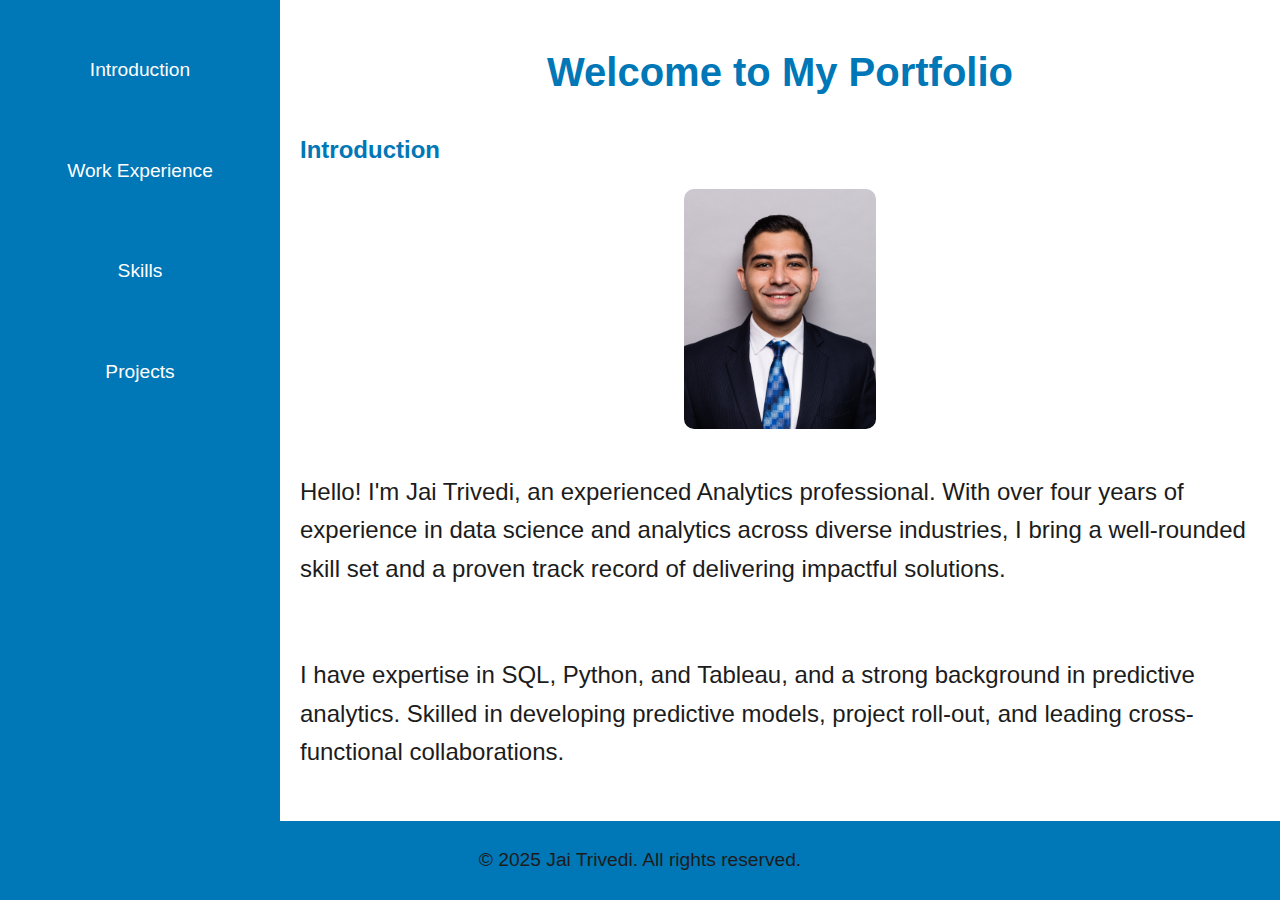
==== index.html @ b855121d "Update index.html" ====
<!DOCTYPE html>
<html lang="en">

<head>
    <meta charset="UTF-8">
    <meta name="viewport" content="width=device-width, initial-scale=1.0">
    <title>Jai Trivedi Portfolio</title>
    <style>
        body {
            font-family: Arial, sans-serif;
            margin: 0px 0;
            padding: 0px 0;
            line-height: 1.6;
            display: flex;
            height: 100vh;
            background-color: white; /* White background */
            color: #1c1c1c; /* Dark gray for readable text */
        }

        .main-container {
            display: flex;
            width: 100%;
        }

        nav {
            width: 20%;
            background: #0077b6; /* Dark blue */
            padding: 20px;
            display: flex;
            flex-direction: column;
        }

        nav a {
            color: white;
            text-decoration: none;
            margin: 15px 0; /* Increased margin for spacing */
            padding: 20px; /* Increased padding for larger buttons */
            text-align: center;
            border-radius: 10px; /* Increased border radius for a modern look */
            font-size: 1.2em; /* Increased font size */
            background-color: transparent;
            transition: background-color 0.3s ease, transform 0.3s ease;
        }

        nav a:hover {
            background-color: #E8F5FD; /* Light blue for hover */
            color: #0077b6;
            transform: scale(1.05); /* Slightly enlarges the button on hover */
        }

        .content {
            width: 80%;
            padding: 20px;
            overflow-y: auto;
        }

        .section {
            display: none;
        }

        .section.active {
            display: block;
        }

        .details-content {
            display: flex;
            flex-direction: column;
            gap: 20px;
        }

        .details-content img {
            max-width: 20%; /* Smaller size for the introduction image */
            height: auto;
            margin: 0 auto;
            border-radius: 10px;
        }

        .details-content p {
            font-size: 1.5em; /* Larger font size for introduction text */
        }

        .subsection {
            margin-top: 20px;
            padding: 10px;
            background-color: #E8F5FD; /* Light blue background */
            border: 1px solid #0077b6;
            border-radius: 6px;
            /* width: 100vw; Full width of the viewport */
            margin-left: calc(0vw); /* Centering and expanding to cover the full row */
        }

        footer {
            background: #0077b6;
            color: white;
            text-align: center;
            padding: 5px 0;
            width: 100%;
            position: fixed;
            bottom: 0;
            left: 0;
        }

        h1.title {
            text-align: center;
            color: #0077b6; /* Dark blue for the title */
            margin-top: 20px;
            font-size: 2.5em; /* Larger title */
        }
        ul {
            list-style: bullets; /* Remove bullet points */
            padding-left: 5px;
        }
        h2 {
            font-size: 1.5em; /* Larger H2 headings */
            color: #0077b6; /* Dark blue */
        }

        p, h3{
            color: #1c1c1c; /* Dark gray for readable text */
            font-size: 1.2em; /* Smaller font size for the body text */
        }

        li 
        {
          color: #1c1c1c; /* Dark gray for readable text */
            font-size: 0.5em; /* Smaller font size for the body text */
        }
        @media (max-width: 768px) {
            .main-container {
                flex-direction: column;
            }

            nav {
                width: 100%;
                flex-direction: row;
                overflow-x: auto;
            }

            nav a {
                flex: 1;
                padding: 15px; /* Slightly smaller padding for mobile */
                font-size: 1em;
            }

            .content {
                width: 100%;
            }

            .details-content img {
                max-width: 40%;
            }
        }
    </style>

    <script>
        document.addEventListener('DOMContentLoaded', () => {
            const sections = document.querySelectorAll('.section');
            const navLinks = document.querySelectorAll('nav a');

            function showSection(sectionId) {
                sections.forEach(section => {
                    section.classList.remove('active');
                    if (section.id === sectionId) {
                        section.classList.add('active');
                    }
                });
            }

            navLinks.forEach(link => {
                link.addEventListener('click', (e) => {
                    e.preventDefault();
                    const targetSection = link.getAttribute('href').substring(1);
                    showSection(targetSection);
                });
            });

            // Show the introduction section by default
            showSection('intro');
        });
    </script>
</head>

<body>
    <div class="main-container">
        <nav>
            <a href="#intro">Introduction</a>
            <a href="#work-experience">Work Experience</a>
            <a href="#skills">Skills</a>
            <a href="#projects">Projects</a>
        </nav>

        <div class="content">
            <h1 class="title">Welcome to My Portfolio</h1>
            <section id="intro" class="section active">
                <h2>Introduction</h2>
                <div class="details-content">
                    <img src="assets/profile.jpg" alt="Introduction Image">
                    <p>Hello! I'm Jai Trivedi, an experienced Analytics professional. 
                      With over four years of experience in data science and analytics across diverse industries, I bring a well-rounded skill set and a proven track record of delivering impactful solutions.</p>
                    <p>I have expertise in SQL, Python, and Tableau, and a strong background in predictive analytics. Skilled in developing predictive models, project roll-out, and leading cross-functional collaborations.</p>
                </div>
            </section>

            <section id="work-experience" class="section">
                <h2>Work Experience</h2>
                <div class="details-content">
                    <!-- <img src="path/to/your/work-experience-image.jpg" alt="Work Experience Image"> -->
                    <ul>
                      <h3><strong>Senior Data Analyst</strong> Genpact (Aug 2023 - Present)</h3>
                        
                            <div class="subsection">
                                <li><p>Collaborated with cross-functional stakeholders (finance, marketing, and operations) to design data-driven pricing and promotional
                                  strategies, leveraging SQL for data aggregation and delivering actionable insights.</p></li>
                                <li><p>Developed and maintained analytics for a ~$100M/year rewards program at a Fortune 50 Med-Tech company, using SQL to extract
                                  and aggregate data and Tableau for impactful visualizations.</p></li>
                                <li><p>Implemented automated inventory tracking systems with SQL and Python, enabling national account managers to monitor
                                  inventory levels, prevent SKU shortages, and proactively optimize supply chain operations.</p></li>
                                  <li><p>Integrated a GenAI chatbot into sales operations, leveraging machine learning workflows to achieve a 30% reduction in average
                                  customer handling time and streamline operational efficiency.</p></li>
                                  <li> <p>Automated operational processes using Python, saving $133,000 annually by reducing project execution time by 25% and ensuring
                                  consistent, scalable task completion.</p></li>
                                  <li><p>Designed and deployed a dynamic Tableau dashboard for real-time monitoring of sales metrics for 37,000 accounts, improving
                                    stakeholder visibility and enabling data-backed decision-making.</p></li>
                                <!-- <img src="path/to/your/key-contributions-image.jpg" alt="Key Contributions Image"> -->
                            </div>
                        
                        <p></p>
                        <h3><strong>Decision Analytics Associate</strong> ZS Associates (April 2021 - June 2022)</h3>
                        
                            <div class="subsection">
                                
                              <li><p>Facilitated agile development cycles, collaborating with cross-functional teams to prioritize and refine features for machine
                                  learning models managing over 15 million customer records.</p></li>
                                  <li><p>Partnered with data scientists to design and optimize predictive models for patient survival outcomes, achieving a 16%
                                  improvement in accuracy by applying advanced machine learning techniques.</p></li>
                                  <li><p>Delivered a 4% revenue lift by developing a promotional effectiveness model, incorporating key metrics like revenue, ROI, and
                                  market share using Python and SQL for data processing and analysis.</p></li>
                                <!-- <img src="path/to/your/major-projects-image.jpg" alt="Major Projects Image"> -->
                            </div>
                        
                        <p></p>
                        <h3><strong>Data Analyst</strong> Evalueserve (June 2019 - July 2020)</h3>
                        
                            <div class="subsection">
                                
                              <li> <p>Led to successful deal closure worth $2.5 million for the client’s marketing team by analyzing sales data using SQL and secondary market research to recommend pricing strategies.
                                </p></li>
                                <li><p>Reduced time spent on ad-hoc reporting by 40% by increasing visibility and accessibility of key performance metrics (KPIs) by designing an automated Tableau dashboard</p></li>
                                <!-- <img src="path/to/your/highlights-image.jpg" alt="Highlights Image"> -->
                            </div>
                        
                    </ul>
                </div>
            </section>

            <section id="skills" class="section">
                <h2>Skills</h2>
                <div class="details-content">
                    <img src="path/to/your/skills-image.jpg" alt="Skills Image">
                    <ul>
                        <li>Python
                            <div class="subsection">
                                <h3>Projects using Python:</h3>
                                <p>Developed a sentiment analysis tool for customer feedback using Python and NLP libraries.</p>
                            </div>
                        </li>
                        <li>SQL
                            <div class="subsection">
                                <h3>Database Management:</h3>
                                <p>Created complex queries to support financial data reconciliation.</p>
                            </div>
                        </li>
                        <li>Tableau
                            <div class="subsection">
                                <h3>Visualization Examples:</h3>
                                <p>Built interactive sales dashboards for executive reporting.</p>
                            </div>
                        </li>
                        <li>Machine Learning
                            <div class="subsection">
                                <h3>Notable Model:</h3>
                                <p>Trained a model to predict stock price trends with 85% accuracy.</p>
                            </div>
                        </li>
                    </ul>
                </div>
            </section>

            <section id="projects" class="section">
                <h2>Projects</h2>
                <div class="details-content">
                    <img src="path/to/your/projects-image.jpg" alt="Projects Image">
                    <ul>
                        <li><strong>Predicting Air-Passenger Headcount:</strong>
                            <div class="subsection">
                                <h3>Details:</h3>
                                <p>Built time series ARIMA model to analyze air-passenger headcount with an R² of ~0.90.</p>
                                <img src="assets/passengers.jpeg" alt="ARIMA Model Image">
                            </div>
                        </li>
                        <li><strong>DBMS for Indian Jewelry Retailer:</strong>
                            <div class="subsection">
                                <h3>Highlights:</h3>
                                <p>Prepared SQL queries to evaluate key business metrics like inventory turnover.</p>
                                <img src="assets/jewelry_store.jpeg" alt="DBMS Image">
                            </div>
                        </li>
                        <li><strong>Predicting Stadium Attendance:</strong>
                            <div class="subsection">
                                <h3>Summary:</h3>
                                <p>Proposed a model using Light GBM and Random Forest to predict attendance, saving $100,000 annually.</p>
                                <img src="assets/lucas ooil stadium.jpeg" alt="Stadium Attendance Model Image">
                            </div>
                        </li>
                    </ul>
                </div>
            </section>
        </div>
    </div>

    <footer>
        <p>&copy; 2025 Jai Trivedi. All rights reserved.</p>
    </footer>
</body>

</html>
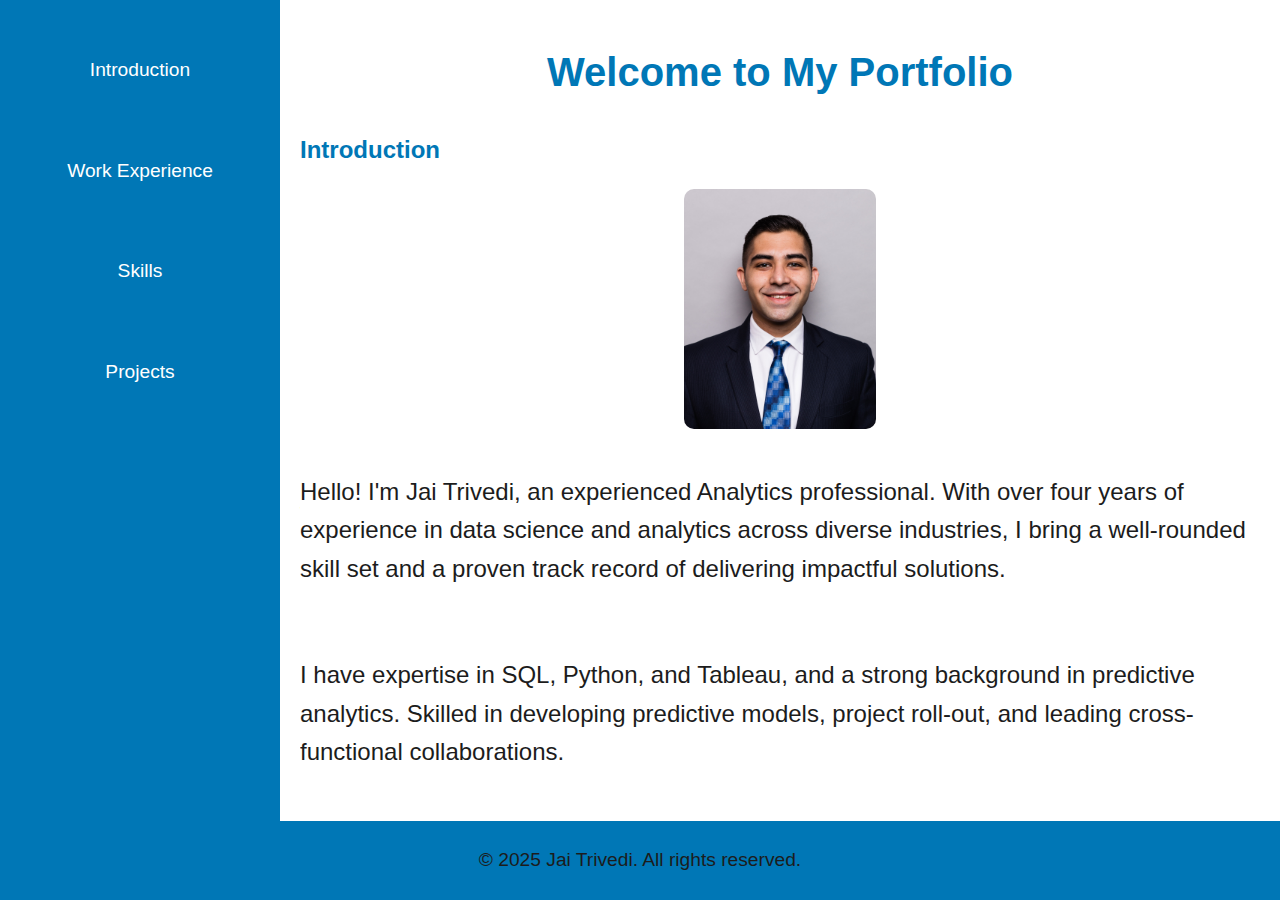
==== commit 86206def: "Update index.html" ====
--- a/index.html
+++ b/index.html
@@ -107,8 +107,8 @@
             font-size: 2.5em; /* Larger title */
         }
         ul {
-            list-style: bullets; /* Remove bullet points */
-            padding-left: 5px;
+            list-style: disc; /* Remove bullet points */
+            padding-left: 15px;
         }
         h2 {
             font-size: 1.5em; /* Larger H2 headings */
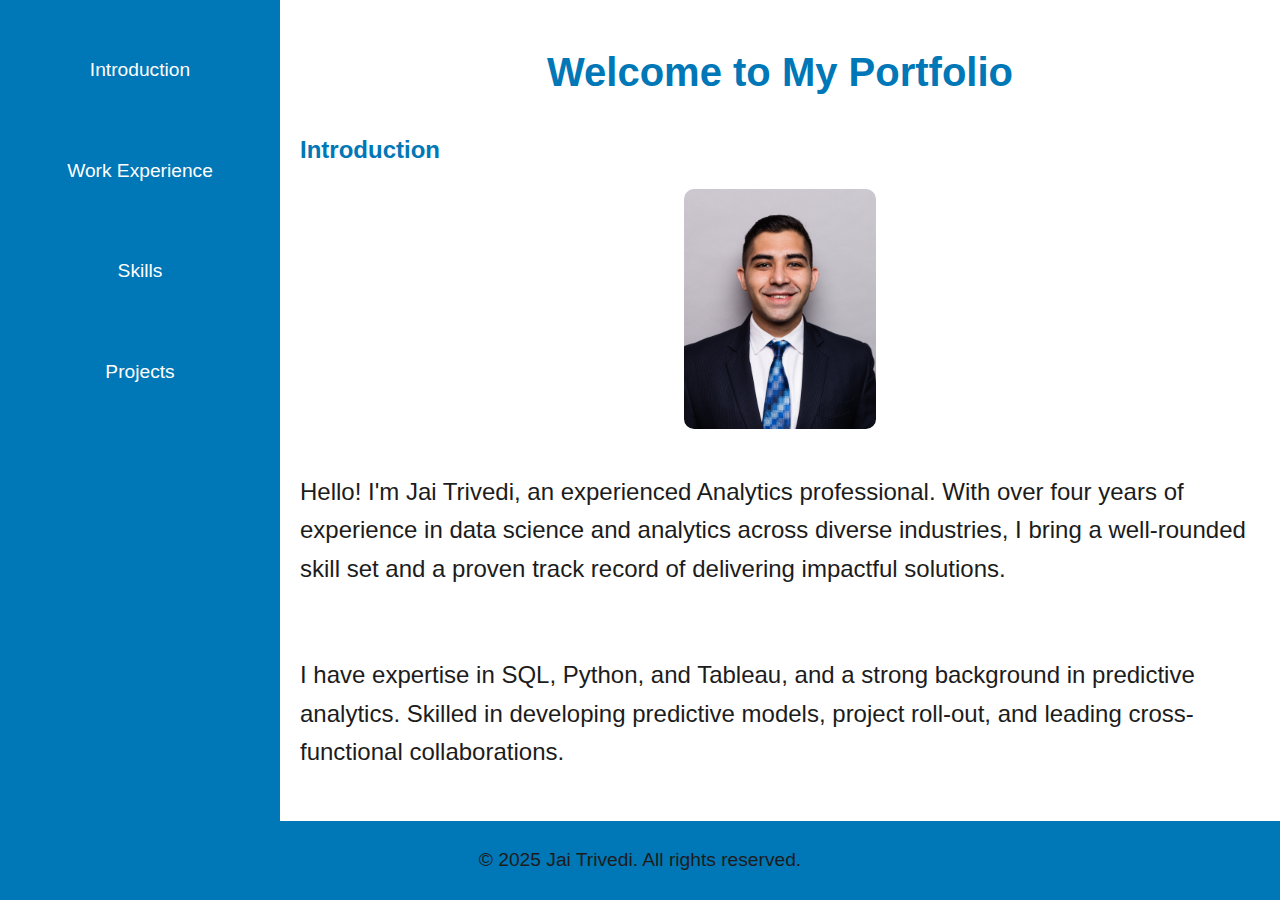
==== commit e75c8406: "Update index.html" ====
--- a/index.html
+++ b/index.html
@@ -107,7 +107,7 @@
             font-size: 2.5em; /* Larger title */
         }
         ul {
-            list-style: disc; /* Remove bullet points */
+            list-style: inside; /* Remove bullet points */
             padding-left: 15px;
         }
         h2 {
@@ -209,17 +209,17 @@
                       <h3><strong>Senior Data Analyst</strong> Genpact (Aug 2023 - Present)</h3>
                         
                             <div class="subsection">
-                                <li><p>Collaborated with cross-functional stakeholders (finance, marketing, and operations) to design data-driven pricing and promotional
+                                <li><p>   Collaborated with cross-functional stakeholders (finance, marketing, and operations) to design data-driven pricing and promotional
                                   strategies, leveraging SQL for data aggregation and delivering actionable insights.</p></li>
-                                <li><p>Developed and maintained analytics for a ~$100M/year rewards program at a Fortune 50 Med-Tech company, using SQL to extract
+                                <li><p>   Developed and maintained analytics for a ~$100M/year rewards program at a Fortune 50 Med-Tech company, using SQL to extract
                                   and aggregate data and Tableau for impactful visualizations.</p></li>
-                                <li><p>Implemented automated inventory tracking systems with SQL and Python, enabling national account managers to monitor
+                                <li><p>   Implemented automated inventory tracking systems with SQL and Python, enabling national account managers to monitor
                                   inventory levels, prevent SKU shortages, and proactively optimize supply chain operations.</p></li>
-                                  <li><p>Integrated a GenAI chatbot into sales operations, leveraging machine learning workflows to achieve a 30% reduction in average
+                                  <li><p>   Integrated a GenAI chatbot into sales operations, leveraging machine learning workflows to achieve a 30% reduction in average
                                   customer handling time and streamline operational efficiency.</p></li>
-                                  <li> <p>Automated operational processes using Python, saving $133,000 annually by reducing project execution time by 25% and ensuring
+                                  <li> <p>    Automated operational processes using Python, saving $133,000 annually by reducing project execution time by 25% and ensuring
                                   consistent, scalable task completion.</p></li>
-                                  <li><p>Designed and deployed a dynamic Tableau dashboard for real-time monitoring of sales metrics for 37,000 accounts, improving
+                                  <li><p>   Designed and deployed a dynamic Tableau dashboard for real-time monitoring of sales metrics for 37,000 accounts, improving
                                     stakeholder visibility and enabling data-backed decision-making.</p></li>
                                 <!-- <img src="path/to/your/key-contributions-image.jpg" alt="Key Contributions Image"> -->
                             </div>
@@ -229,11 +229,11 @@
                         
                             <div class="subsection">
                                 
-                              <li><p>Facilitated agile development cycles, collaborating with cross-functional teams to prioritize and refine features for machine
+                              <li><p>   Facilitated agile development cycles, collaborating with cross-functional teams to prioritize and refine features for machine
                                   learning models managing over 15 million customer records.</p></li>
-                                  <li><p>Partnered with data scientists to design and optimize predictive models for patient survival outcomes, achieving a 16%
+                                  <li><p>   Partnered with data scientists to design and optimize predictive models for patient survival outcomes, achieving a 16%
                                   improvement in accuracy by applying advanced machine learning techniques.</p></li>
-                                  <li><p>Delivered a 4% revenue lift by developing a promotional effectiveness model, incorporating key metrics like revenue, ROI, and
+                                  <li><p>   Delivered a 4% revenue lift by developing a promotional effectiveness model, incorporating key metrics like revenue, ROI, and
                                   market share using Python and SQL for data processing and analysis.</p></li>
                                 <!-- <img src="path/to/your/major-projects-image.jpg" alt="Major Projects Image"> -->
                             </div>
@@ -243,9 +243,9 @@
                         
                             <div class="subsection">
                                 
-                              <li> <p>Led to successful deal closure worth $2.5 million for the client’s marketing team by analyzing sales data using SQL and secondary market research to recommend pricing strategies.
+                              <li> <p>    Led to successful deal closure worth $2.5 million for the client’s marketing team by analyzing sales data using SQL and secondary market research to recommend pricing strategies.
                                 </p></li>
-                                <li><p>Reduced time spent on ad-hoc reporting by 40% by increasing visibility and accessibility of key performance metrics (KPIs) by designing an automated Tableau dashboard</p></li>
+                                <li><p>   Reduced time spent on ad-hoc reporting by 40% by increasing visibility and accessibility of key performance metrics (KPIs) by designing an automated Tableau dashboard</p></li>
                                 <!-- <img src="path/to/your/highlights-image.jpg" alt="Highlights Image"> -->
                             </div>
                         
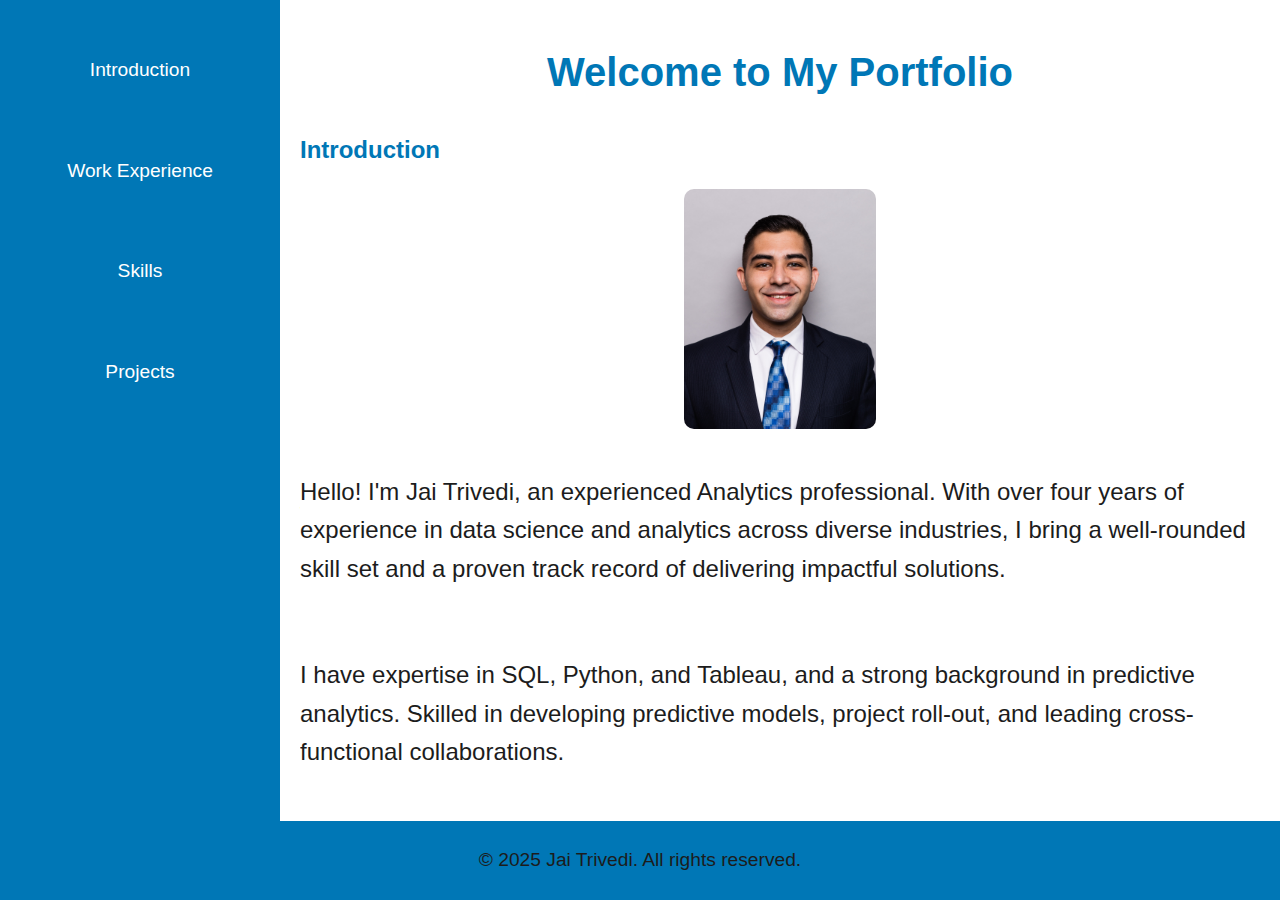
==== commit 6490d404: "Update index.html" ====
--- a/index.html
+++ b/index.html
@@ -209,17 +209,17 @@
                       <h3><strong>Senior Data Analyst</strong> Genpact (Aug 2023 - Present)</h3>
                         
                             <div class="subsection">
-                                <li><p>   Collaborated with cross-functional stakeholders (finance, marketing, and operations) to design data-driven pricing and promotional
+                                <li><p>Collaborated with cross-functional stakeholders (finance, marketing, and operations) to design data-driven pricing and promotional
                                   strategies, leveraging SQL for data aggregation and delivering actionable insights.</p></li>
-                                <li><p>   Developed and maintained analytics for a ~$100M/year rewards program at a Fortune 50 Med-Tech company, using SQL to extract
+                                <li><p>Developed and maintained analytics for a ~$100M/year rewards program at a Fortune 50 Med-Tech company, using SQL to extract
                                   and aggregate data and Tableau for impactful visualizations.</p></li>
-                                <li><p>   Implemented automated inventory tracking systems with SQL and Python, enabling national account managers to monitor
+                                <li><p>Implemented automated inventory tracking systems with SQL and Python, enabling national account managers to monitor
                                   inventory levels, prevent SKU shortages, and proactively optimize supply chain operations.</p></li>
-                                  <li><p>   Integrated a GenAI chatbot into sales operations, leveraging machine learning workflows to achieve a 30% reduction in average
+                                  <li><p>Integrated a GenAI chatbot into sales operations, leveraging machine learning workflows to achieve a 30% reduction in average
                                   customer handling time and streamline operational efficiency.</p></li>
-                                  <li> <p>    Automated operational processes using Python, saving $133,000 annually by reducing project execution time by 25% and ensuring
+                                  <li> <p>Automated operational processes using Python, saving $133,000 annually by reducing project execution time by 25% and ensuring
                                   consistent, scalable task completion.</p></li>
-                                  <li><p>   Designed and deployed a dynamic Tableau dashboard for real-time monitoring of sales metrics for 37,000 accounts, improving
+                                  <li><p>Designed and deployed a dynamic Tableau dashboard for real-time monitoring of sales metrics for 37,000 accounts, improving
                                     stakeholder visibility and enabling data-backed decision-making.</p></li>
                                 <!-- <img src="path/to/your/key-contributions-image.jpg" alt="Key Contributions Image"> -->
                             </div>
@@ -229,11 +229,11 @@
                         
                             <div class="subsection">
                                 
-                              <li><p>   Facilitated agile development cycles, collaborating with cross-functional teams to prioritize and refine features for machine
+                              <li><p>Facilitated agile development cycles, collaborating with cross-functional teams to prioritize and refine features for machine
                                   learning models managing over 15 million customer records.</p></li>
-                                  <li><p>   Partnered with data scientists to design and optimize predictive models for patient survival outcomes, achieving a 16%
+                                  <li><p>Partnered with data scientists to design and optimize predictive models for patient survival outcomes, achieving a 16%
                                   improvement in accuracy by applying advanced machine learning techniques.</p></li>
-                                  <li><p>   Delivered a 4% revenue lift by developing a promotional effectiveness model, incorporating key metrics like revenue, ROI, and
+                                  <li><p>Delivered a 4% revenue lift by developing a promotional effectiveness model, incorporating key metrics like revenue, ROI, and
                                   market share using Python and SQL for data processing and analysis.</p></li>
                                 <!-- <img src="path/to/your/major-projects-image.jpg" alt="Major Projects Image"> -->
                             </div>
@@ -243,9 +243,9 @@
                         
                             <div class="subsection">
                                 
-                              <li> <p>    Led to successful deal closure worth $2.5 million for the client’s marketing team by analyzing sales data using SQL and secondary market research to recommend pricing strategies.
+                              <li> <p>Led to successful deal closure worth $2.5 million for the client’s marketing team by analyzing sales data using SQL and secondary market research to recommend pricing strategies.
                                 </p></li>
-                                <li><p>   Reduced time spent on ad-hoc reporting by 40% by increasing visibility and accessibility of key performance metrics (KPIs) by designing an automated Tableau dashboard</p></li>
+                                <li><p>Reduced time spent on ad-hoc reporting by 40% by increasing visibility and accessibility of key performance metrics (KPIs) by designing an automated Tableau dashboard</p></li>
                                 <!-- <img src="path/to/your/highlights-image.jpg" alt="Highlights Image"> -->
                             </div>
                         
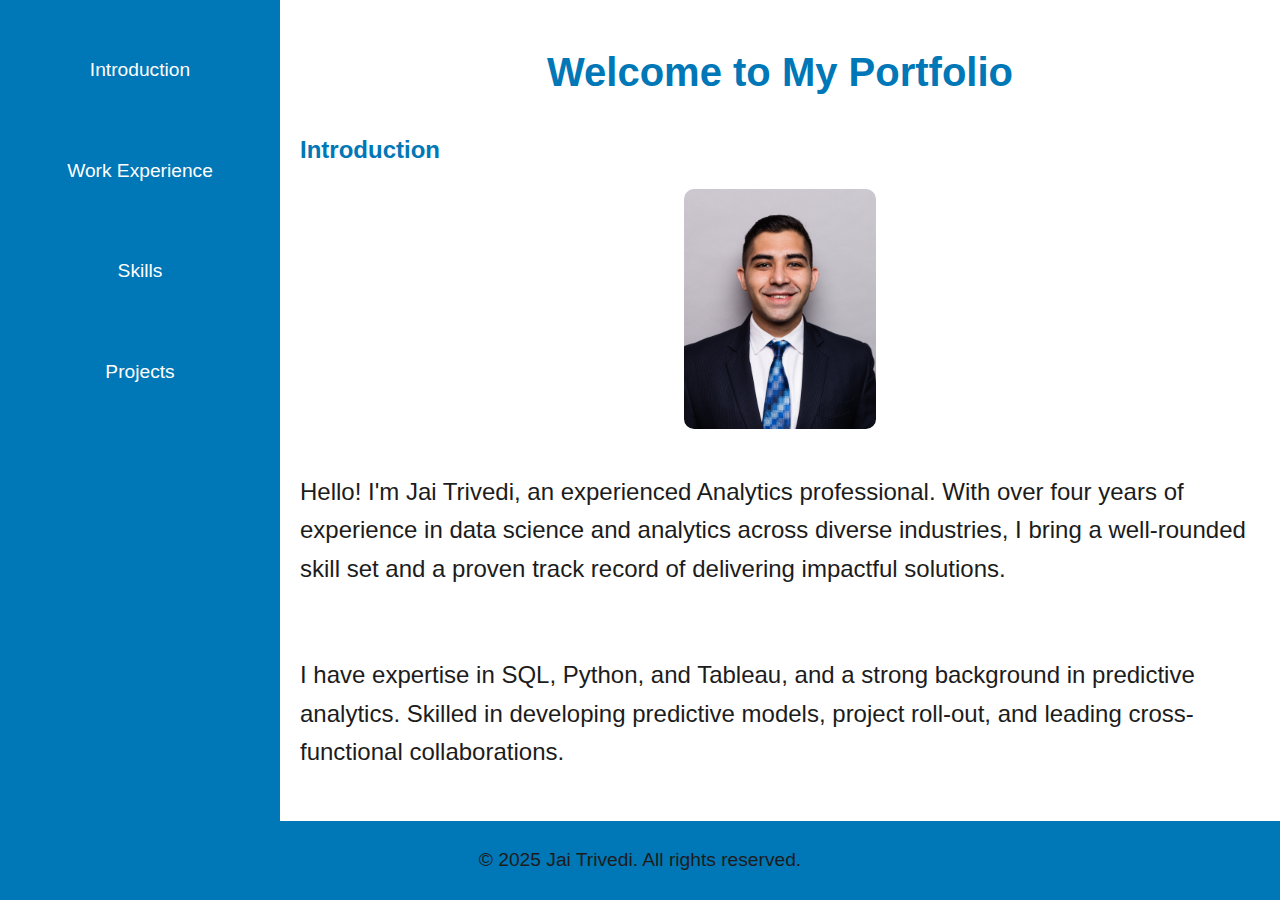
==== commit c38f8275: "Update index.html" ====
--- a/index.html
+++ b/index.html
@@ -107,8 +107,8 @@
             font-size: 2.5em; /* Larger title */
         }
         ul {
-            list-style: inside; /* Remove bullet points */
-            padding-left: 15px;
+            list-style: disc inside; /* Remove bullet points */
+            padding-left: 10px;
         }
         h2 {
             font-size: 1.5em; /* Larger H2 headings */
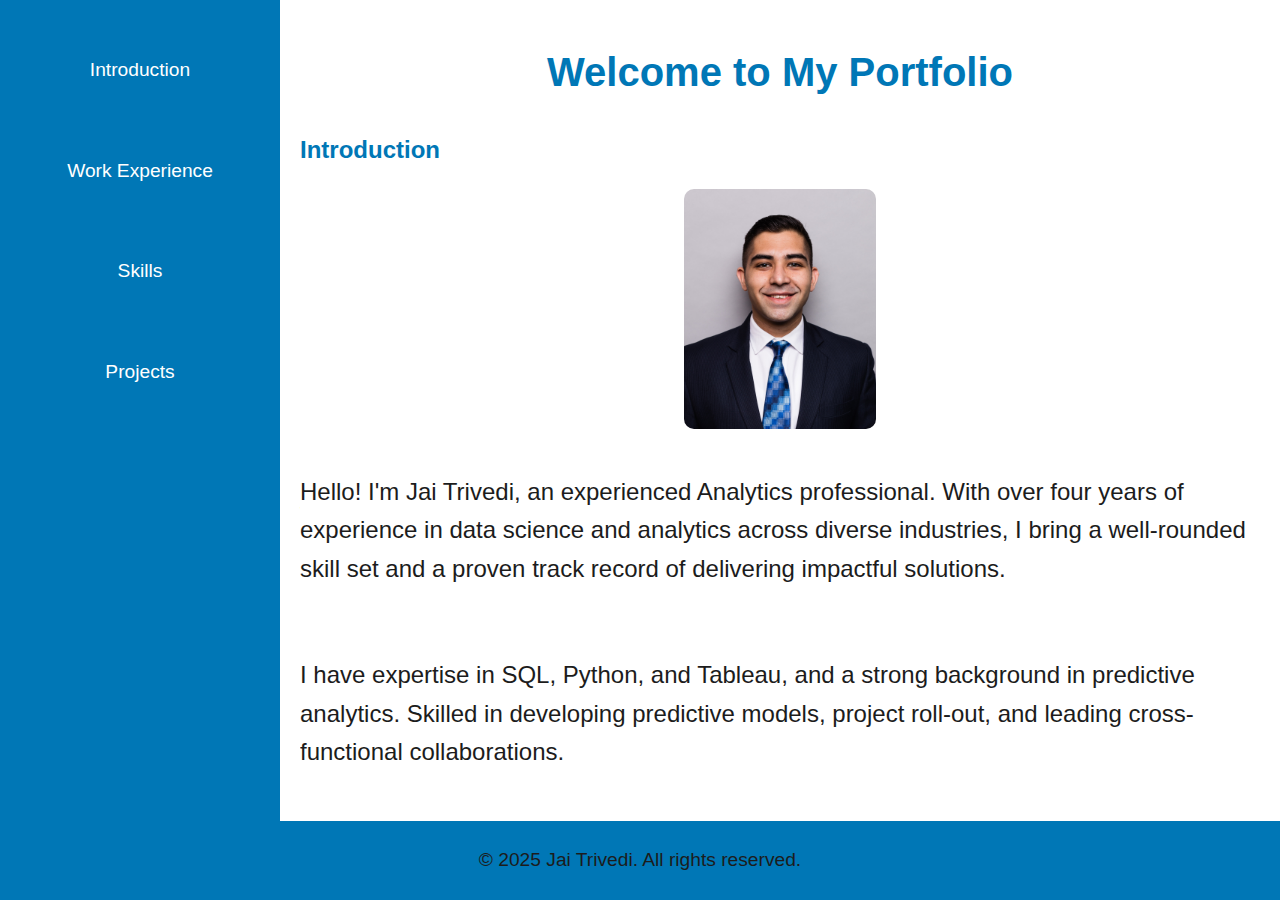
==== commit c44371c3: "Update index.html" ====
--- a/index.html
+++ b/index.html
@@ -107,7 +107,7 @@
             font-size: 2.5em; /* Larger title */
         }
         ul {
-            list-style: disc inside; /* Remove bullet points */
+            list-style: none; /* Remove bullet points */
             padding-left: 10px;
         }
         h2 {
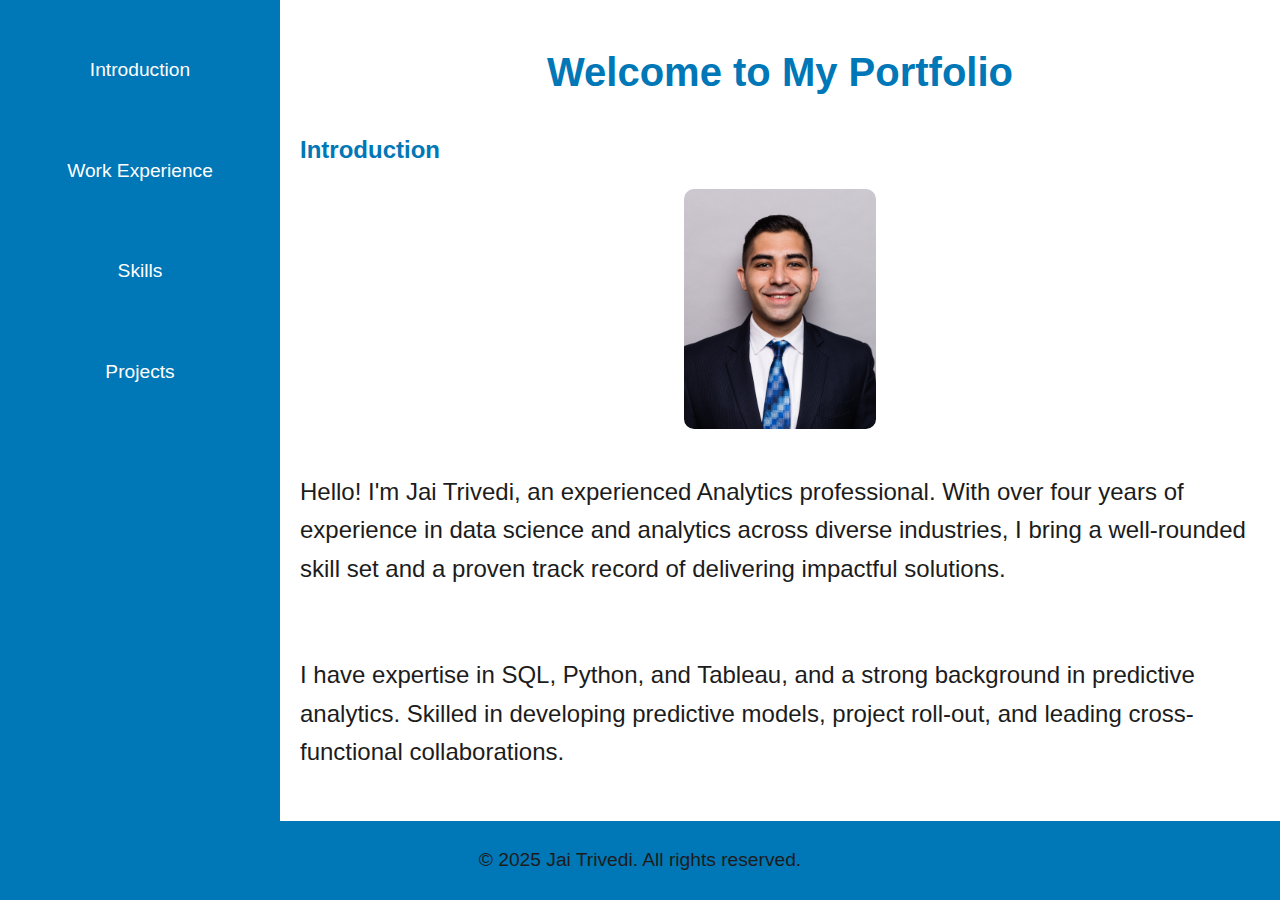
==== commit ae89ef2a: "Update index.html" ====
--- a/index.html
+++ b/index.html
@@ -206,7 +206,7 @@
                 <div class="details-content">
                     <!-- <img src="path/to/your/work-experience-image.jpg" alt="Work Experience Image"> -->
                     <ul>
-                      <h3><strong>Senior Data Analyst</strong> Genpact (Aug 2023 - Present)</h3>
+                      <h3><strong>Senior Data Analyst</strong> </h3><h4> Genpact (Aug 2023 - Present)</h4>
                         
                             <div class="subsection">
                                 <li><p>Collaborated with cross-functional stakeholders (finance, marketing, and operations) to design data-driven pricing and promotional
@@ -225,7 +225,7 @@
                             </div>
                         
                         <p></p>
-                        <h3><strong>Decision Analytics Associate</strong> ZS Associates (April 2021 - June 2022)</h3>
+                        <h3><strong>Decision Analytics Associate</strong></h3><h4>  ZS Associates (April 2021 - June 2022)</h4>
                         
                             <div class="subsection">
                                 
@@ -239,7 +239,7 @@
                             </div>
                         
                         <p></p>
-                        <h3><strong>Data Analyst</strong> Evalueserve (June 2019 - July 2020)</h3>
+                        <h3><strong>Data Analyst</strong></h3><h4> Evalueserve (June 2019 - July 2020)</h4>
                         
                             <div class="subsection">
                                 
